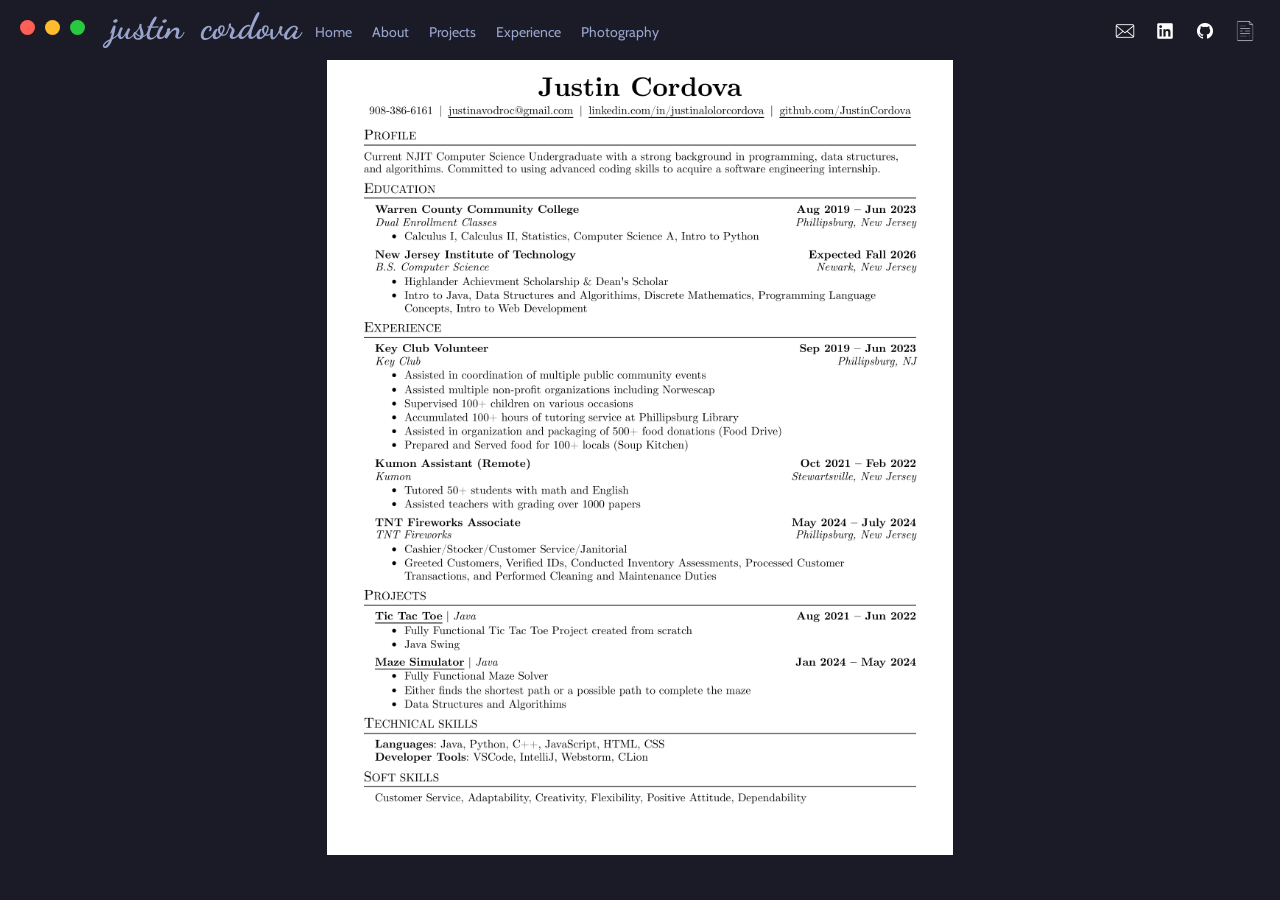
==== resume.html @ 1eae8b54 "COMMMIT" ====
<!DOCTYPE html>
<html lang="en">
<head>
    <meta charset="UTF-8">
    <meta name="viewport" content="width=device-width, initial-scale=1.0">
    <title>Resume</title>
    <link rel="stylesheet" href="styles/resume.css" />
    <link
    rel="stylesheet"
    href="https://fonts.googleapis.com/css2?family=Dancing+Script&display=swap"
  />
  <link
    rel="stylesheet"
    href="https://fonts.googleapis.com/css2?family=Dancing+Script&family=Cabin&display=swap"
  />
</head>
<!-- Header Background -->
<div class="header-bg"></div>

<body id="home">
  <!-- Header -->
  <header>
    <div class="header-content">
      <h1>
        <span>j</span><span>u</span><span>s</span><span>t</span><span>i</span
        ><span>n</span>
        <span> </span>
        <span>c</span><span>o</span><span>r</span><span>d</span><span>o</span
        ><span>v</span><span>a</span>
      </h1>
      <!-- Navigation -->
      <nav>
        <ul>
          <li><a href="index.html">Home</a></li>
          <li><a href="#about">About</a></li>
          <li><a href="#projects">Projects</a></li>
          <li><a href="#experience">Experience</a></li>
          <li><a href="#photography">Photography</a></li>
        </ul>
      </nav>
    </div>
    <div id="mac-controls">
      <a href="#home" class="mac-circle red-circle"></a>
      <a href="#home" class="mac-circle yellow-circle"></a>
      <a href="#home" class="mac-circle green-circle"></a>
    </div>
    <!-- Social Links Section -->
    <ul class="social-links">
      <li>
        <a href="#"><img src="assets/img/email-icon.png" alt="Email" /></a>
      </li>
      <li>
        <a href="https://www.linkedin.com/in/justinalolorcordova/"
          ><img src="assets/img/linkedin-icon.png" alt="LinkedIn"
        /></a>
      </li>
      <li>
        <a href="https://github.com/JustinCordova"><img src="assets/img/github-icon.png" alt="GitHub" /></a>
      </li>
      <li>
        <a href="resume.html"><img src="assets/img/resume-icon.png" alt="Resume" /></a>
      </li>
    </ul>
  </header>
<body>

    <!-- Display the resume as an image -->
    <img src="assets/img/CordovaJ_Resume.png" alt="Justin Cordova Resume" />

</body>
</html>
---- styles/resume.css ----
/* Ensure the body takes the full height and centers the content */
html, body {
    height: 100%;
    margin: 0;
    display: flex;
    justify-content: center;
    align-items: center;
    background-color: #1a1b26; /* Same background color as index.html */
}

/* Style the image */
img {
    max-width: 100%;  /* Limit the width to 80% of the viewport */
    max-height: 90%; /* Limit the height to 90% of the viewport */
    object-fit: contain; /* Ensure the image maintains its aspect ratio */
}
/* Scrollbar styling  */
::-webkit-scrollbar {
    width: 6px;
  }
  
  ::-webkit-scrollbar-thumb {
    background-color: #888;
    border-radius: 6px;
  }
  
  ::-webkit-scrollbar-thumb:hover {
    background-color: #555;
  }
  
  ::-webkit-scrollbar-track {
    background: #1a1b26;
  }
  
  /* Header styling */
  header {
    background-size: 100%;
    color: white;
    text-align: center;
    z-index: 1;
  }
  
  header h1 {
    color: #9aa5ce;
    font-family: "Dancing Script", cursive;
    font-size: 36px;
    margin-top: 0;
    position: fixed;
    left: 110px;
    top: 5px;
    z-index: 2;
  }
  
  header h1 span {
    display: inline-block;
    transition: transform 0.2s ease;
  }
  
  header h1 span:hover {
    transform: translateY(-5px);
    color: #f7768e;
  }
  .header-bg {
    width: 100%; /* Full width */
    height: 60px; /* Adjust height as needed */
    background-color: #1a1b26; /* Dark background color */
    position: fixed; /* Fixed position under header */
    top: 0px; /* Position it right below the header (adjust based on header height) */
    left: 0; /* Align it to the left */
    z-index: 0; /* Ensure it stays below the header */
  }
  
  /* Navigation menu styling */
  nav {
    position: fixed; /* Use absolute positioning */
    top: 23px; /* Adjust to move it down from the top */
    left: 315px; /* Center the nav horizontally */
  }
  
  nav ul {
    list-style-type: none;
    padding: 0;
    margin: 0;
    display: flex; /* Align navigation items in a row */
  }
  
  nav ul li {
    margin-right: 20px; /* Space between items */
  }
  
  nav ul li a {
    font-family: "Cabin", sans-serif;
    font-size: 14px;
    color: #9aa5ce;
    text-decoration: none;
    transition: transform 0.3s ease, text-shadow 0.3s ease;
  }
  
  nav ul li a:hover {
    color: #f7768e;
  }
  
  /* Social Links Styling */
  .social-links {
    position: fixed;
    top: 0px; /* Adjust the top position */
    right: 20px; /* Align to the right of the screen */
    list-style-type: none;
    display: flex;
    flex-direction: row; /* Changed to row for horizontal layout */
    gap: 10px; /* Space between icons */
  }
  
  .social-links li {
    margin: 0;
  }
  
  .social-links img {
    width: 30px; /* Adjust the size of icons */
    height: 30px; /* Adjust the size of icons */
    cursor: pointer;
    transition: transform 0.3s ease;
  }
  
  .social-links img:hover {
    color: #f7768e;
  }
  
  #mac-controls {
    position: fixed;
    top: 20px;
    left: 20px;
    display: flex;
    gap: 10px; /* Space between the circles */
    z-index: 1000; /* Keeps them on top of other content */
  }
  
  .mac-circle {
    width: 15px;
    height: 15px;
    border-radius: 50%; /* Make the element a circle */
    cursor: pointer; /* Indicate that they are clickable */
  }
  
  .red-circle {
    background-color: #ff5f57; /* macOS red button color */
  }
  
  .yellow-circle {
    background-color: #ffbd2e; /* macOS yellow button color */
  }
  
  .green-circle {
    background-color: #28c840; /* macOS green button color */
  }
  
  .mac-circle:hover {
    opacity: 0.8; /* Slightly reduce opacity on hover to show interactivity */
  }
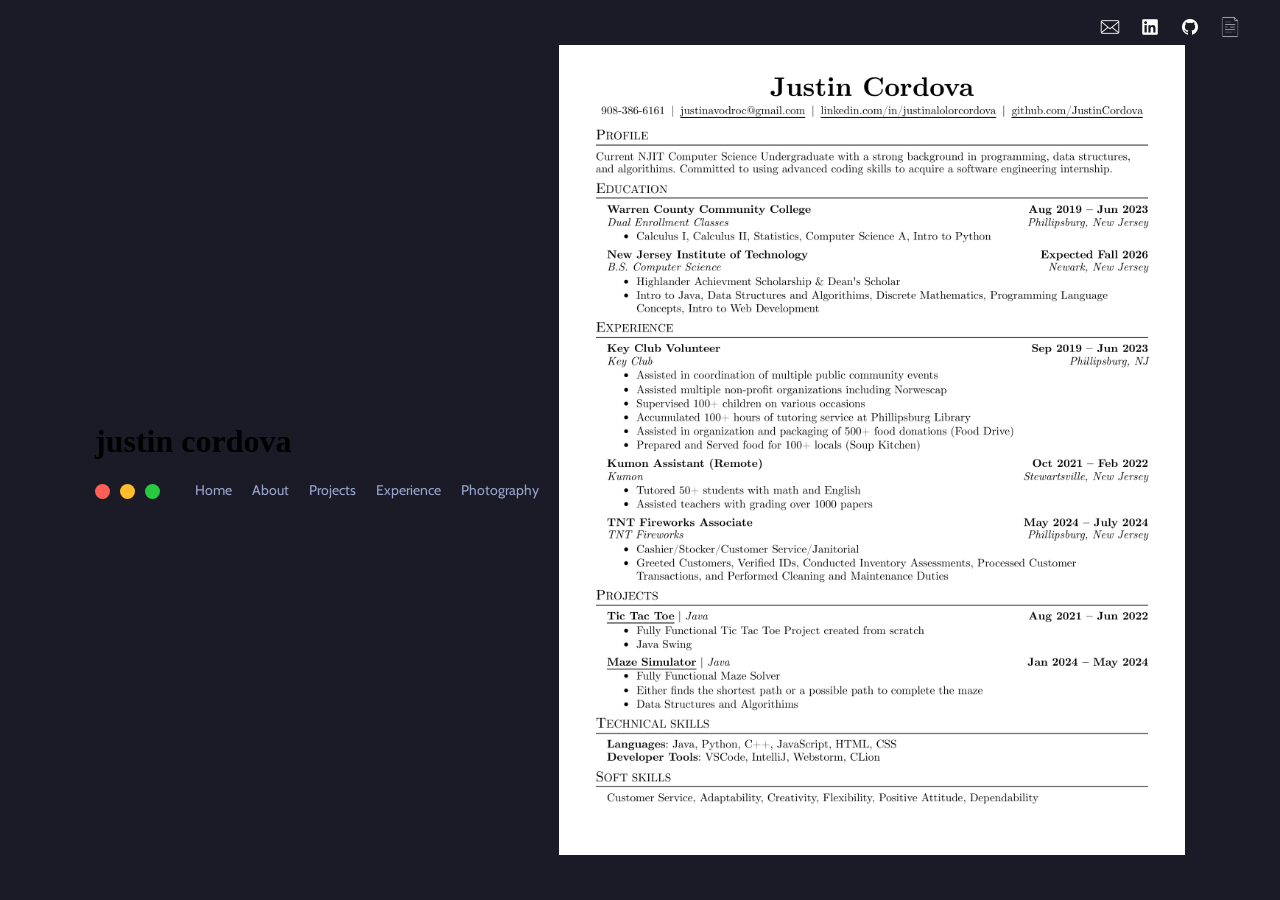
==== commit 8593abcd: "C" ====
--- a/resume.html
+++ b/resume.html
@@ -5,6 +5,7 @@
     <meta name="viewport" content="width=device-width, initial-scale=1.0">
     <title>Resume</title>
     <link rel="stylesheet" href="styles/resume.css" />
+    <link rel="stylesheet" href="styles/navbar.css" />
     <link
     rel="stylesheet"
     href="https://fonts.googleapis.com/css2?family=Dancing+Script&display=swap"
--- a/styles/resume.css
+++ b/styles/resume.css
@@ -30,130 +30,4 @@
   
   ::-webkit-scrollbar-track {
     background: #1a1b26;
-  }
-  
-  /* Header styling */
-  header {
-    background-size: 100%;
-    color: white;
-    text-align: center;
-    z-index: 1;
-  }
-  
-  header h1 {
-    color: #9aa5ce;
-    font-family: "Dancing Script", cursive;
-    font-size: 36px;
-    margin-top: 0;
-    position: fixed;
-    left: 110px;
-    top: 5px;
-    z-index: 2;
-  }
-  
-  header h1 span {
-    display: inline-block;
-    transition: transform 0.2s ease;
-  }
-  
-  header h1 span:hover {
-    transform: translateY(-5px);
-    color: #f7768e;
-  }
-  .header-bg {
-    width: 100%; /* Full width */
-    height: 60px; /* Adjust height as needed */
-    background-color: #1a1b26; /* Dark background color */
-    position: fixed; /* Fixed position under header */
-    top: 0px; /* Position it right below the header (adjust based on header height) */
-    left: 0; /* Align it to the left */
-    z-index: 0; /* Ensure it stays below the header */
-  }
-  
-  /* Navigation menu styling */
-  nav {
-    position: fixed; /* Use absolute positioning */
-    top: 23px; /* Adjust to move it down from the top */
-    left: 315px; /* Center the nav horizontally */
-  }
-  
-  nav ul {
-    list-style-type: none;
-    padding: 0;
-    margin: 0;
-    display: flex; /* Align navigation items in a row */
-  }
-  
-  nav ul li {
-    margin-right: 20px; /* Space between items */
-  }
-  
-  nav ul li a {
-    font-family: "Cabin", sans-serif;
-    font-size: 14px;
-    color: #9aa5ce;
-    text-decoration: none;
-    transition: transform 0.3s ease, text-shadow 0.3s ease;
-  }
-  
-  nav ul li a:hover {
-    color: #f7768e;
-  }
-  
-  /* Social Links Styling */
-  .social-links {
-    position: fixed;
-    top: 0px; /* Adjust the top position */
-    right: 20px; /* Align to the right of the screen */
-    list-style-type: none;
-    display: flex;
-    flex-direction: row; /* Changed to row for horizontal layout */
-    gap: 10px; /* Space between icons */
-  }
-  
-  .social-links li {
-    margin: 0;
-  }
-  
-  .social-links img {
-    width: 30px; /* Adjust the size of icons */
-    height: 30px; /* Adjust the size of icons */
-    cursor: pointer;
-    transition: transform 0.3s ease;
-  }
-  
-  .social-links img:hover {
-    color: #f7768e;
-  }
-  
-  #mac-controls {
-    position: fixed;
-    top: 20px;
-    left: 20px;
-    display: flex;
-    gap: 10px; /* Space between the circles */
-    z-index: 1000; /* Keeps them on top of other content */
-  }
-  
-  .mac-circle {
-    width: 15px;
-    height: 15px;
-    border-radius: 50%; /* Make the element a circle */
-    cursor: pointer; /* Indicate that they are clickable */
-  }
-  
-  .red-circle {
-    background-color: #ff5f57; /* macOS red button color */
-  }
-  
-  .yellow-circle {
-    background-color: #ffbd2e; /* macOS yellow button color */
-  }
-  
-  .green-circle {
-    background-color: #28c840; /* macOS green button color */
-  }
-  
-  .mac-circle:hover {
-    opacity: 0.8; /* Slightly reduce opacity on hover to show interactivity */
   }
--- a/styles/navbar.css
+++ b/styles/navbar.css
@@ -0,0 +1,124 @@
+@import url("https://fonts.googleapis.com/css2?family=Cabin:wght@700&display=swap");
+
+.slicknav_menu {
+  display: none;
+}
+
+@media (max-width: 768px) {
+  #nav-menu {
+    display: none; /* Hides the default navigation menu */
+  }
+  .social-links img {
+    display: none;
+  }
+
+  .slicknav_menu {
+    display: block;
+  }
+}
+
+/* Mac Controls Styling */
+#mac-controls {
+    display: flex;
+    gap: 10px;
+    align-items: center; 
+    margin-top: -15px;
+  }
+
+.mac-circle {
+  width: 15px;
+  height: 15px;
+  border-radius: 50%;
+  cursor: pointer;
+}
+
+.red-circle {
+  background-color: #ff5f57;
+}
+
+.yellow-circle {
+  background-color: #ffbd2e;
+}
+
+.green-circle {
+  background-color: #28c840;
+}
+
+.mac-circle:hover {
+  opacity: 0.8;
+}
+
+#name {
+  font-family: "Cabin", sans-serif;
+  font-size: 16px;
+  font-weight: bold;
+}
+/* Navigation menu styling */
+
+.navbar {
+    position: sticky;
+    top: 0;
+    background-color: #1a1b26;
+    width: 100%;
+    padding: 10px 20px;
+    z-index: 1000;
+  }
+
+nav ul {
+  list-style-type: none;
+  padding: 0;
+  margin: 0;
+  display: flex;
+  margin-left: 100px;
+  margin-top: 10px;
+}
+
+nav ul li {
+  margin-right: 20px;
+}
+
+nav ul li a {
+  font-family: "Cabin", sans-serif;
+  font-size: 14px;
+  color: #9aa5ce;
+  text-decoration: none;
+  transition: transform 0.3s ease, text-shadow 0.3s ease;
+}
+
+nav ul li a:hover {
+  color: #f7768e;
+}
+
+/* Social Links Styling */
+.social-links {
+    position: absolute;
+    top: -4px;
+    right: 35px;
+    display: flex;
+    gap: 10px;
+    list-style-type: none;
+  }
+  
+
+.social-links img {
+  width: 30px;
+  height: 30px;
+  cursor: pointer;
+  transition: transform 0.3s ease;
+}
+
+/* Hover effect for Contacts/Socials */
+.social-links .email-icon:hover {
+  content: url("../assets/img/email-icon-red.png");
+  transform: scale(1.1);
+}
+
+.social-links .linkedin-icon:hover {
+  content: url("../assets/img/linkedin-icon-red.png");
+  transform: scale(1.1);
+}
+
+.social-links .github-icon:hover {
+  content: url("../assets/img/github-icon-red.png");
+  transform: scale(1.1);
+}
